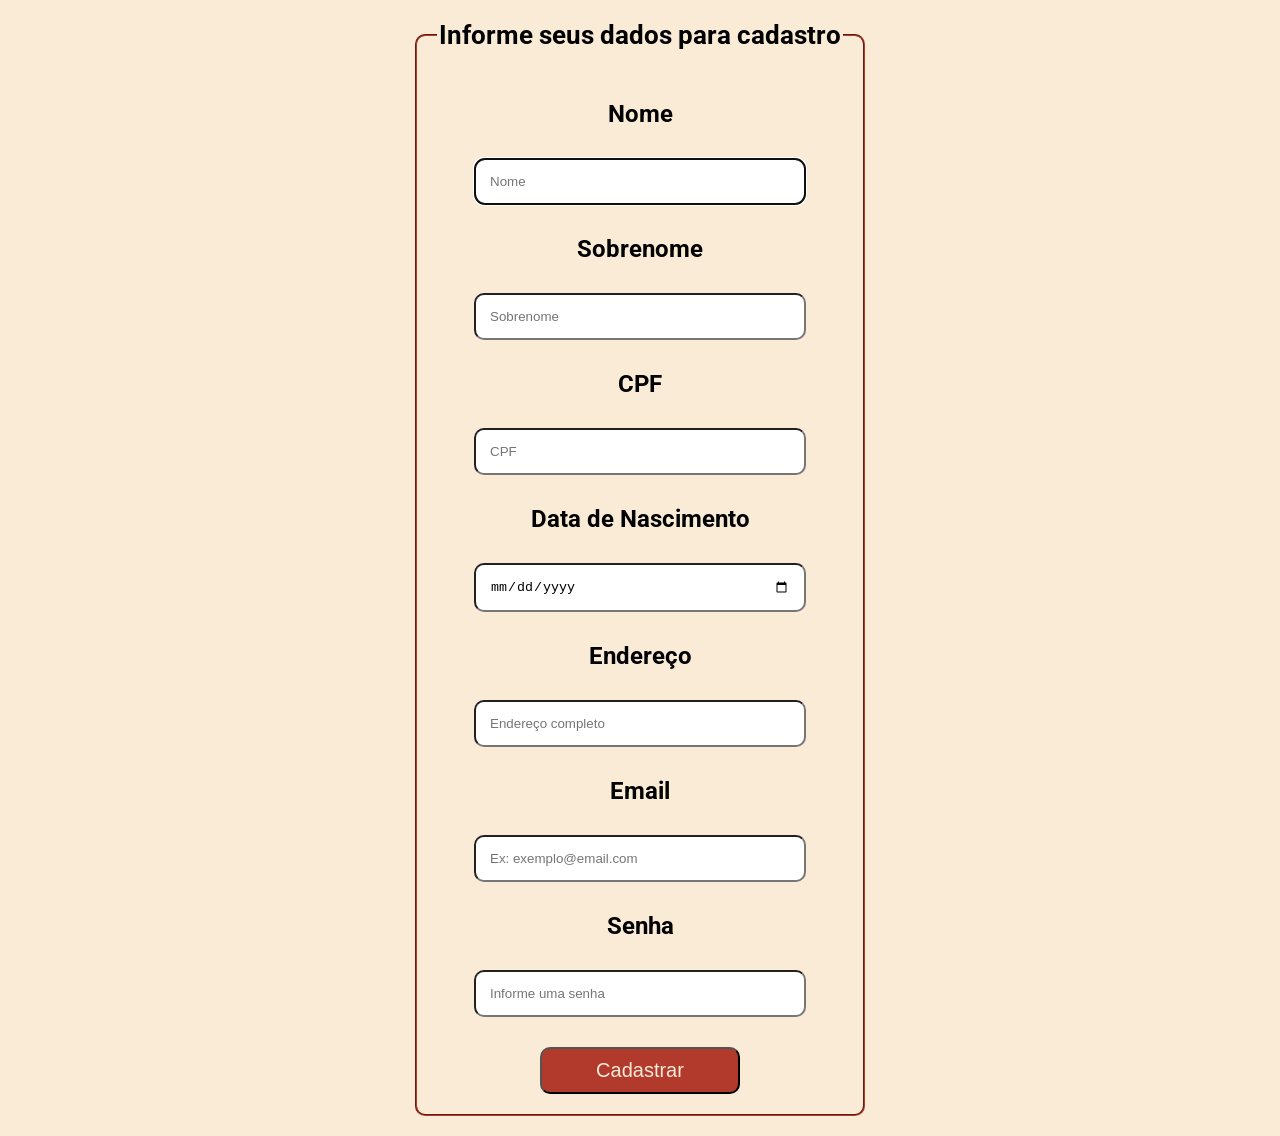
==== cadastro.html @ 3ff9d426 "pronto para iniciar o carrinho de compras" ====
<!DOCTYPE html>
<html lang="en">
<head>
    <meta charset="UTF-8">
    <meta name="viewport" content="width=device-width, initial-scale=1.0">
    <title>Cadastro</title>

    <link rel="preconnect" href="https://fonts.googleapis.com">
    <link rel="preconnect" href="https://fonts.gstatic.com" crossorigin>
    <link href="https://fonts.googleapis.com/css2?family=Roboto:ital,wght@0,100..900;1,100..900&display=swap" rel="stylesheet">

    <link rel="stylesheet" href="login.css">
    <link rel="stylesheet" href="cadastro-media.css">

</head>

<body>

    <form action="#" method="post">
        <fieldset>
            <legend>Informe seus dados para cadastro</legend>
            
            <label for="user">Nome</label>
            <input type="text" id="nome" placeholder="Nome" required autofocus>

            <label for="user">Sobrenome</label>
            <input type="text" id="sobrenome" placeholder="Sobrenome" required >

            <label for="user">CPF</label>
            <input type="number" id="user" placeholder="CPF" required autofocus>

            <label for="user">Data de Nascimento</label>
            <input type="date" id="user" required autofocus>

            <label for="user">Endereço</label>
            <input type="text" id="user" placeholder="Endereço completo" required autofocus>

            <label for="user">Email</label>
            <input type="email" id="user" placeholder="Ex: exemplo@email.com" required autofocus>

            <label for="pass">Senha</label>
            <input type="password" id="pass" placeholder="Informe uma senha" required>

            <input type="submit" value="Cadastrar" class="btn">
        </fieldset>
    </form>

    
</body>
</html>
---- login.css ----
:root{
    --color-fundo: antiquewhite; 
    --btn-color: #B23A2C;
 }
 

html{
    margin: 0;
    padding: 0;
    box-sizing: border-box;
    font-size: 62.5%;
}

body{
    display: flex;
    justify-content: center;
    align-items: center;
    flex-direction: column;
    min-height: 100vh;
    margin: 0;
    background-color: var(--color-fundo);
    font-family: "Roboto";
    padding-inline: 1rem;
}

fieldset{
    display: flex;
    flex-direction: column;
    align-items: center;
    text-align: center;
    padding: 2rem;
    font-size: 2rem;
    border-radius: 1rem;
    border-color: #B23A2C;
}

legend{
    font-weight: bolder
}

label{
    font-size: 2rem;
    padding: 1.6rem;
    font-weight: bolder;
}

input{
    padding: .75rem;
    border-radius: 1rem;
    width: 30rem;
    
}

.btn{
    margin-top: 3rem;
    border-radius: 1rem;
    background-color: var(--btn-color);
    color: antiquewhite;
    width: 20rem;
    cursor: pointer;
    font-size: 1.6rem;   
}

.cadastro-paragrafo{
    font-size: 1.6rem;
    font-weight: bolder
}

.link-cliqueAqui{
    font-size: 1.6rem;
    cursor: pointer;
    font-weight: bolder;
}
---- cadastro-media.css ----
@media screen and (max-width: 23.5em){

    body{
        padding-block: 1.5rem;
    }


    label{
    font-size: 1.6rem;
    padding: 1rem;
    font-weight: bolder;
}

    fieldset{
        padding: 3rem;
        font-size: 1.6rem;
    }

    input{
    padding: .75rem;
    border-radius: 1rem;
    max-width: 20rem;
    
}
   
}

@media screen and (min-width: 48em) {


    fieldset{
        font-size: 2.8rem;
        padding: 2rem;
    }

    label{
        font-size: 2.8rem;
        padding: 2rem;
    }

    input{
        padding: 1.7rem;
    }

    .btn{
        font-size: 1.8rem;
    }
    
}

@media screen and (min-width: 64em) {

    fieldset{
        font-size: 3.6rem;
        padding: 2rem;
    }

    label{
        font-size: 3rem;
        padding: 3rem;
    }

    input{
        padding: 2rem;
    }

    .btn{
        font-size: 2.4rem;
    }
}

@media screen and (min-width: 75em){

    body{
        padding-block: 2rem;
    }

    legend{
        font-size: 2.6rem;
    }

    label{
        font-size: 2.4rem;
    }

    input{
        padding: 1.4rem;
    }

    .btn{
        font-size: 2rem;
        padding: 1rem;
    }

   


}
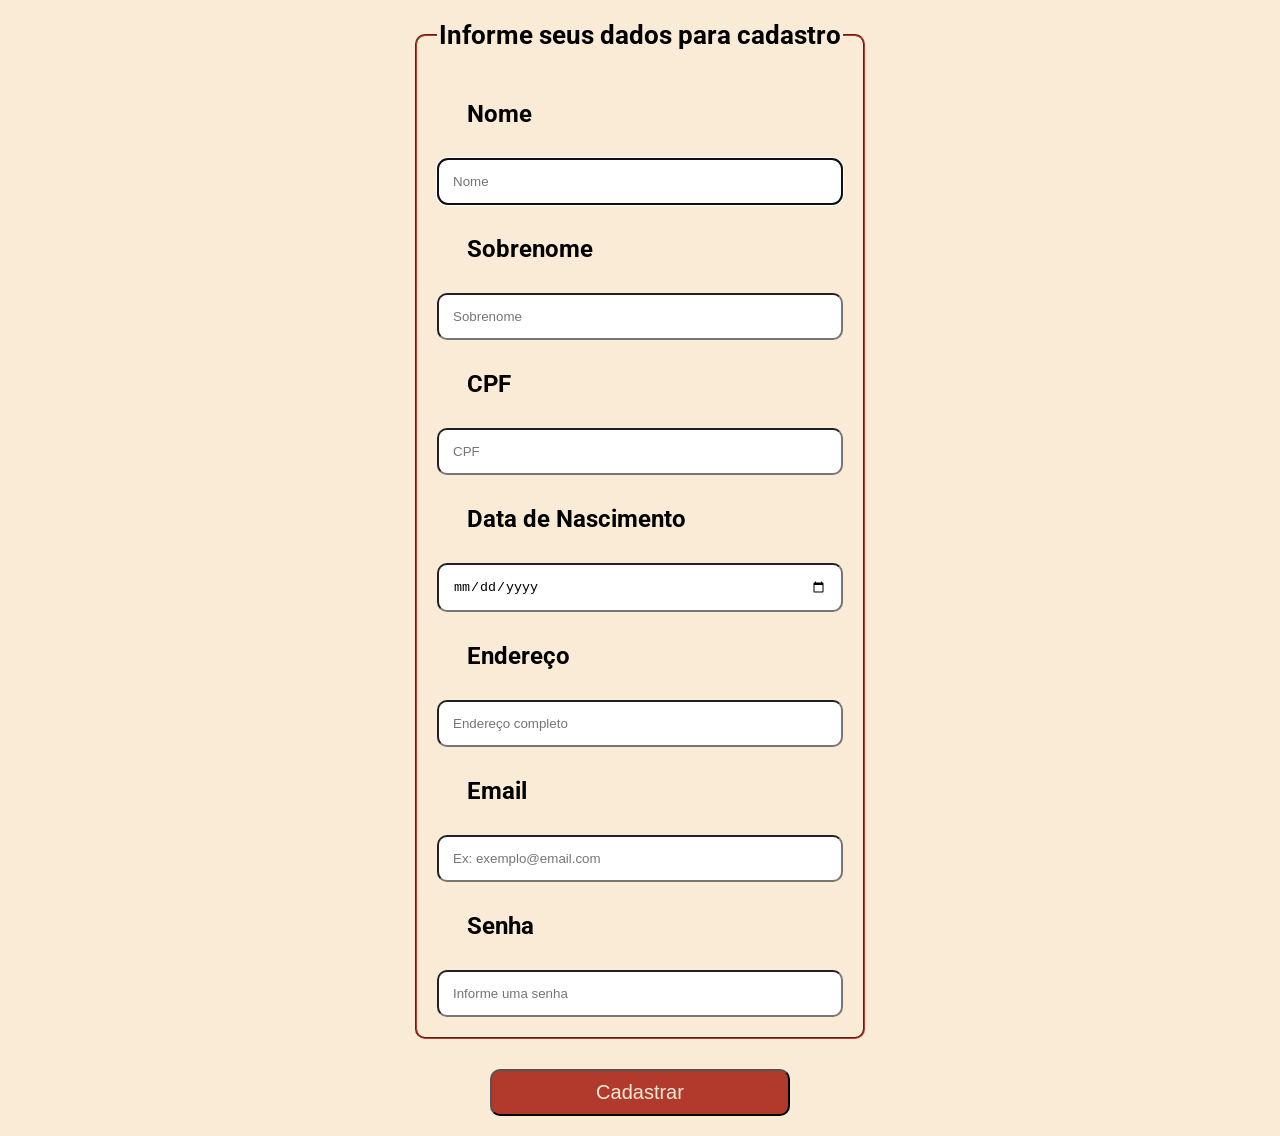
==== commit 125528b0: "correcao de css e pagamento finalizado. Falta concluir o JS do carrinho" ====
--- a/cadastro.html
+++ b/cadastro.html
@@ -9,7 +9,7 @@
     <link rel="preconnect" href="https://fonts.gstatic.com" crossorigin>
     <link href="https://fonts.googleapis.com/css2?family=Roboto:ital,wght@0,100..900;1,100..900&display=swap" rel="stylesheet">
 
-    <link rel="stylesheet" href="login.css">
+    <link rel="stylesheet" href="cadastro.css">
     <link rel="stylesheet" href="cadastro-media.css">
 
 </head>
@@ -41,9 +41,13 @@
             <label for="pass">Senha</label>
             <input type="password" id="pass" placeholder="Informe uma senha" required>
 
-            <input type="submit" value="Cadastrar" class="btn">
         </fieldset>
     </form>
+
+    <input type="submit" value="Cadastrar" class="btn">
+
+
+    <script src="cadastro.js"></script>
 
     
 </body>
--- a/cadastro.css
+++ b/cadastro.css
@@ -0,0 +1,63 @@
+ :root{
+    --color-fundo: antiquewhite; 
+    --btn-color: #B23A2C;
+ }
+ 
+
+html{
+    margin: 0;
+    padding: 0;
+    box-sizing: border-box;
+    font-size: 62.5%;
+}
+
+body{
+    display: flex;
+    justify-content: center;
+    align-items: center;
+    flex-direction: column;
+    min-height: 100vh;
+    margin: 0;
+    background-color: var(--color-fundo);
+    font-family: "Roboto";
+    padding-inline: 1rem;
+}
+
+fieldset{
+    display: flex;
+    flex-direction: column;
+    padding: 2rem;
+    font-size: 2rem;
+    border-radius: 1rem;
+    border-color: #B23A2C;
+}
+
+legend{
+    font-weight: bolder
+}
+
+label{
+    font-size: 2rem;
+    padding: 1.6rem;
+    font-weight: bolder;
+    text-align: left;
+}
+
+input{
+    padding: .75rem;
+    border-radius: 1rem;
+    min-width: 30rem;
+    
+}
+
+.btn{
+    margin-top: 3rem;
+    border-radius: 1rem;
+    background-color: var(--btn-color);
+    color: antiquewhite;
+    width: 20rem;
+    cursor: pointer;
+    font-size: 1.8rem;   
+}
+
+
--- a/cadastro-media.css
+++ b/cadastro-media.css
@@ -1,9 +1,9 @@
+/*iphone SE */
 @media screen and (max-width: 23.5em){
 
     body{
         padding-block: 1.5rem;
     }
-
 
     label{
     font-size: 1.6rem;
@@ -25,8 +25,8 @@
    
 }
 
+/*ipad mini */
 @media screen and (min-width: 48em) {
-
 
     fieldset{
         font-size: 2.8rem;
@@ -48,6 +48,7 @@
     
 }
 
+/*ipad pro */
 @media screen and (min-width: 64em) {
 
     fieldset{
@@ -91,8 +92,4 @@
         font-size: 2rem;
         padding: 1rem;
     }
-
-   
-
-
 }
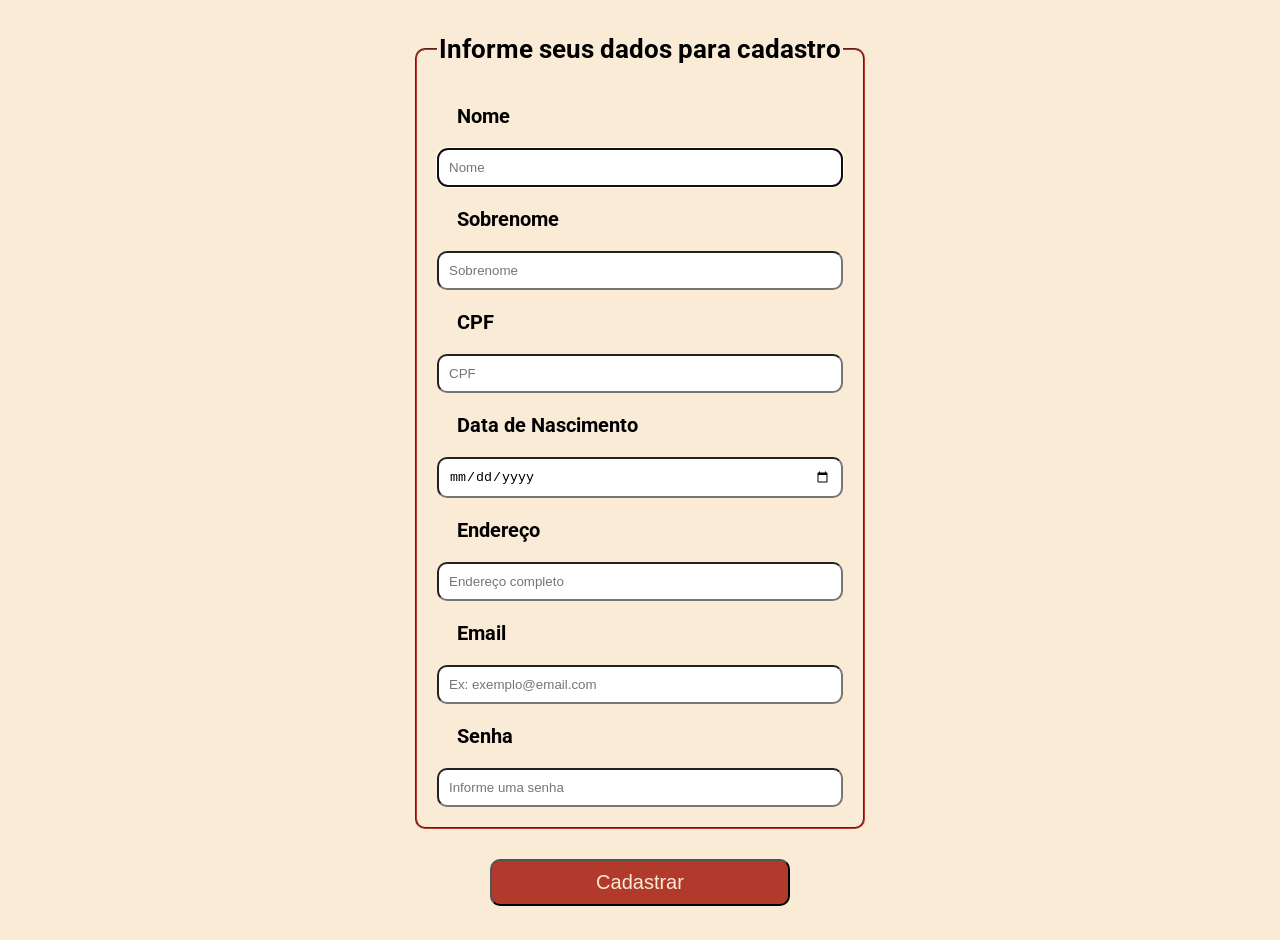
==== commit 39f3c2ce: "criacao do sistema de pontos" ====
--- a/cadastro.html
+++ b/cadastro.html
@@ -1,5 +1,5 @@
 <!DOCTYPE html>
-<html lang="en">
+<html lang="pt-br">
 <head>
     <meta charset="UTF-8">
     <meta name="viewport" content="width=device-width, initial-scale=1.0">
--- a/cadastro-media.css
+++ b/cadastro-media.css
@@ -2,24 +2,25 @@
 @media screen and (max-width: 23.5em){
 
     body{
-        padding-block: 1.5rem;
+        padding-block: 2rem;
+    
     }
 
     label{
     font-size: 1.6rem;
-    padding: 1rem;
+    padding: 1.2rem;
     font-weight: bolder;
 }
 
     fieldset{
-        padding: 3rem;
-        font-size: 1.6rem;
+        padding: 1.2rem;
+        font-size: 2rem;
     }
 
     input{
     padding: .75rem;
     border-radius: 1rem;
-    max-width: 20rem;
+    min-width: 15rem;
     
 }
    
@@ -28,13 +29,17 @@
 /*ipad mini */
 @media screen and (min-width: 48em) {
 
+    body{
+        padding-block: 1.6rem
+    };
+
     fieldset{
-        font-size: 2.8rem;
-        padding: 2rem;
+        font-size: 2.6rem;
+        padding: 1.6rem;
     }
 
     label{
-        font-size: 2.8rem;
+        font-size: 2rem;
         padding: 2rem;
     }
 
@@ -52,17 +57,17 @@
 @media screen and (min-width: 64em) {
 
     fieldset{
-        font-size: 3.6rem;
+        font-size: 3.4rem;
         padding: 2rem;
     }
 
     label{
-        font-size: 3rem;
-        padding: 3rem;
+        font-size: 2.6rem;
+        padding: 2rem;
     }
 
     input{
-        padding: 2rem;
+        padding: 1.4rem;
     }
 
     .btn{
@@ -74,6 +79,7 @@
 
     body{
         padding-block: 2rem;
+
     }
 
     legend{
@@ -81,11 +87,11 @@
     }
 
     label{
-        font-size: 2.4rem;
+        font-size: 2rem;
     }
 
     input{
-        padding: 1.4rem;
+        padding: 1rem;
     }
 
     .btn{
